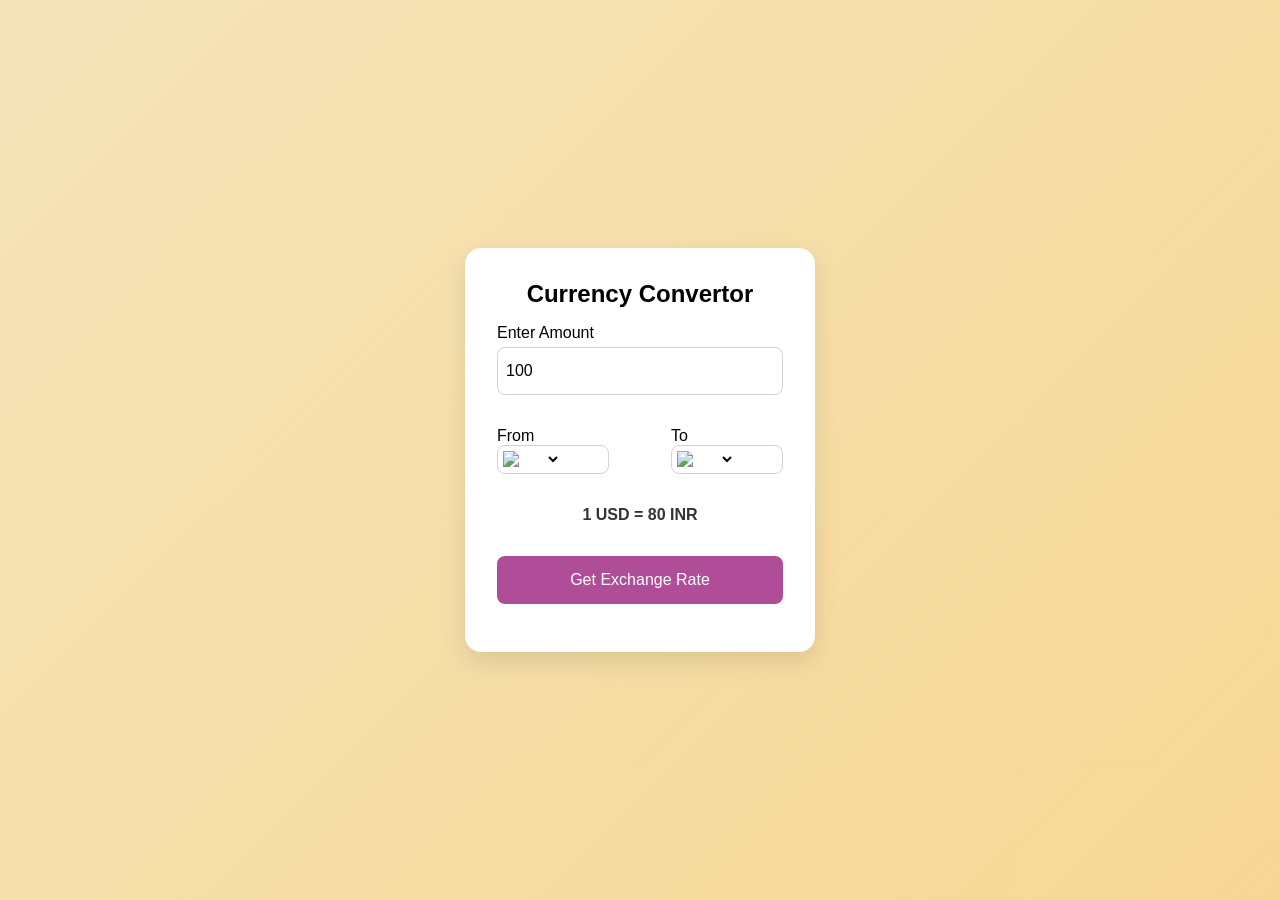
==== mini-project/Currency-convertor/index.html @ 775c6ae5 "DAY 14 COMPLETE" ====
<!doctype html>
<html lang="en">
  <head>
    <meta charset="UTF-8" />
    <meta name="viewport" content="width=device-width, initial-scale=1.0" />
    <title>Currency Convertor</title>
    <link rel="stylesheet" href="currency.css" />
    <link
      rel="stylesheet"
      href="https://cdnjs.cloudflare.com/ajax/libs/font-awesome/7.0.1/css/all.min.css"
    />
  </head>
  <body>
    <div class="container">
      <h2>Currency Convertor</h2>
      <form>
        <div class="amount">
          <p>Enter Amount</p>
          <input value="100" type="number" />
        </div>

        <div class="dropdown">
          <div class="from">
            <p>From</p>
            <div class="select-container">
              <img src="https://flagsapi.com/US/flat/64.png" />
              <select name="from">
               
              </select>
            </div>
          </div>

          <i class="fa-solid fa-arrow-right-arrow-left"></i>

          <div class="to">
            <p>To</p>
            <div class="select-container">
              <img src="https://flagsapi.com/IN/flat/64.png" />
              <select name="to">
              
              </select>
            </div>
          </div>
        </div>

        <div class="msg">1 USD = 80 INR</div>
        <button>Get Exchange Rate</button>
      </form>
    </div>

    <script src="flags.js"></script>
    <script src="currency.js"></script>
  </body>
</html>
---- mini-project/Currency-convertor/currency.css ----
* {
    padding: 0;
    margin: 0;
    box-sizing: border-box;
    font-family: Arial, sans-serif;
}

body {
    display: flex;
    justify-content: center;
    align-items: center;
    min-height: 100vh;
    background: linear-gradient(135deg, #f4e4ba, #f7d794);
}

.container {
    background-color: white;
    padding: 2rem;
    border-radius: 1rem;
    width: 350px;
    box-shadow: 0 10px 25px rgba(0, 0, 0, 0.1);
}

.container h2 {
    text-align: center;
    margin-bottom: 1rem;
}

form {
    margin: 1rem 0;
}

.amount p {
    margin-bottom: 0.3rem;
}

form input {
    width: 100%;
    border: 1px solid lightgray;
    font-size: 1rem;
    height: 3rem;
    padding-left: 0.5rem;
    border-radius: 0.5rem;
}

.dropdown {
    display: flex;
    justify-content: space-between;
    align-items: center;
    margin-top: 2rem;
}

.select-container {
    display: flex;
    align-items: center;
    gap: 0.5rem;
    border: 1px solid lightgray;
    padding: 0.3rem;
    border-radius: 0.5rem;
    width: 7rem;
}

.select-container img {
    width: 30px;
}

.select-container select {
    border: none;
    outline: none;
    font-size: 0.9rem;
    background: none;
}

.dropdown i {
    font-size: 1.2rem;
    margin-top: 1.5rem;
    cursor: pointer;
}

.msg {
    margin: 2rem 0;
    text-align: center;
    font-weight: bold;
    color: #333;
}

button {
    width: 100%;
    height: 3rem;
    background-color: #af4d98;
    color: white;
    font-size: 1rem;
    border: none;
    border-radius: 0.5rem;
    cursor: pointer;
    transition: 0.3s;
}

button:hover {
    background-color: #922f7a;
}
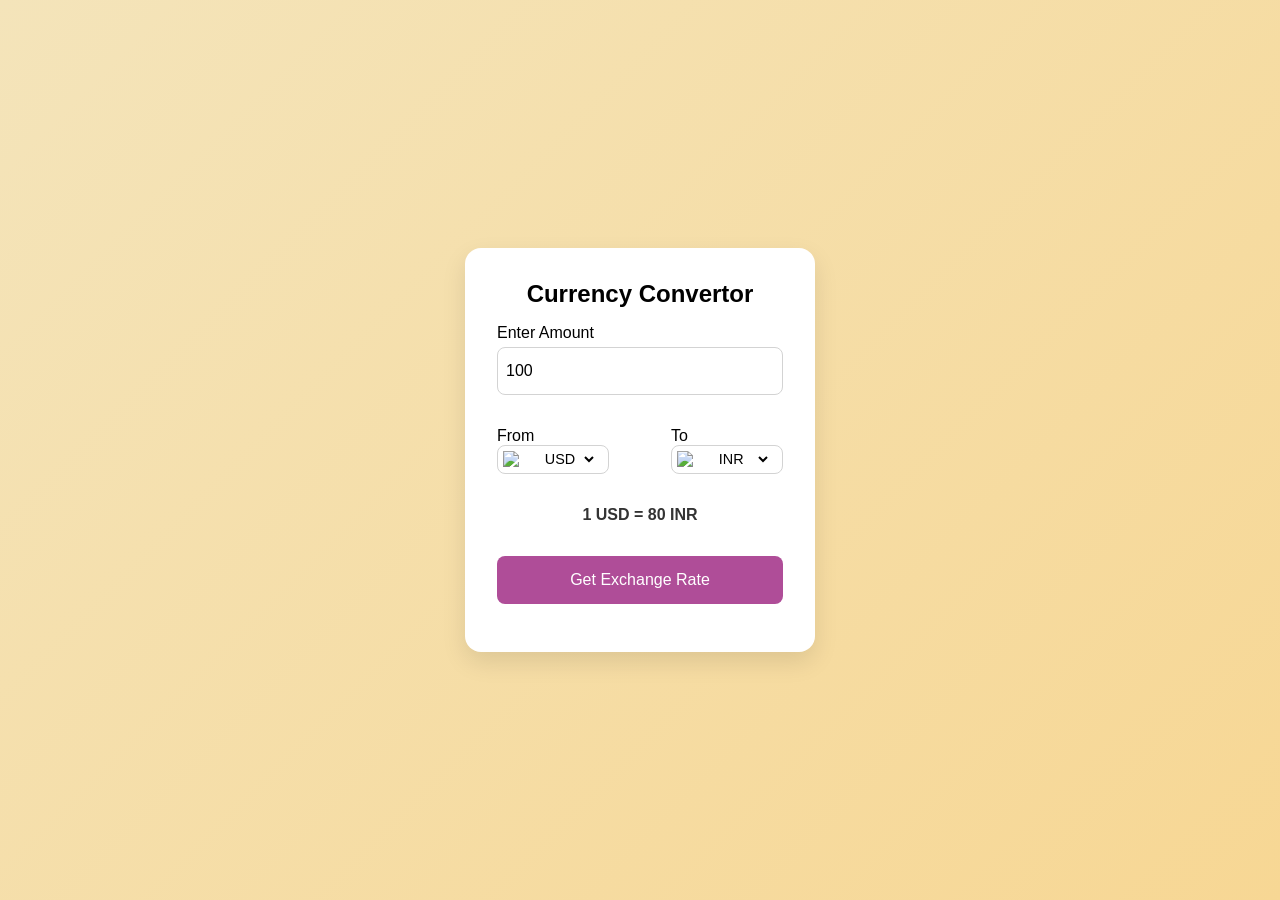
==== commit b5ae8fde: "Completed 14 Days JavaScript Course with projects and practice" ====
--- a/mini-project/Currency-convertor/index.html
+++ b/mini-project/Currency-convertor/index.html
@@ -51,4 +51,6 @@
     <script src="flags.js"></script>
     <script src="currency.js"></script>
   </body>
-</html>+</html>
+ 
+                <!-- DAY 14 COMPLETE -->
--- a/mini-project/Currency-convertor/currency.css
+++ b/mini-project/Currency-convertor/currency.css
@@ -98,4 +98,7 @@
 
 button:hover {
     background-color: #922f7a;
-}+}
+
+
+             /* DAY 14 COMPLETE */
